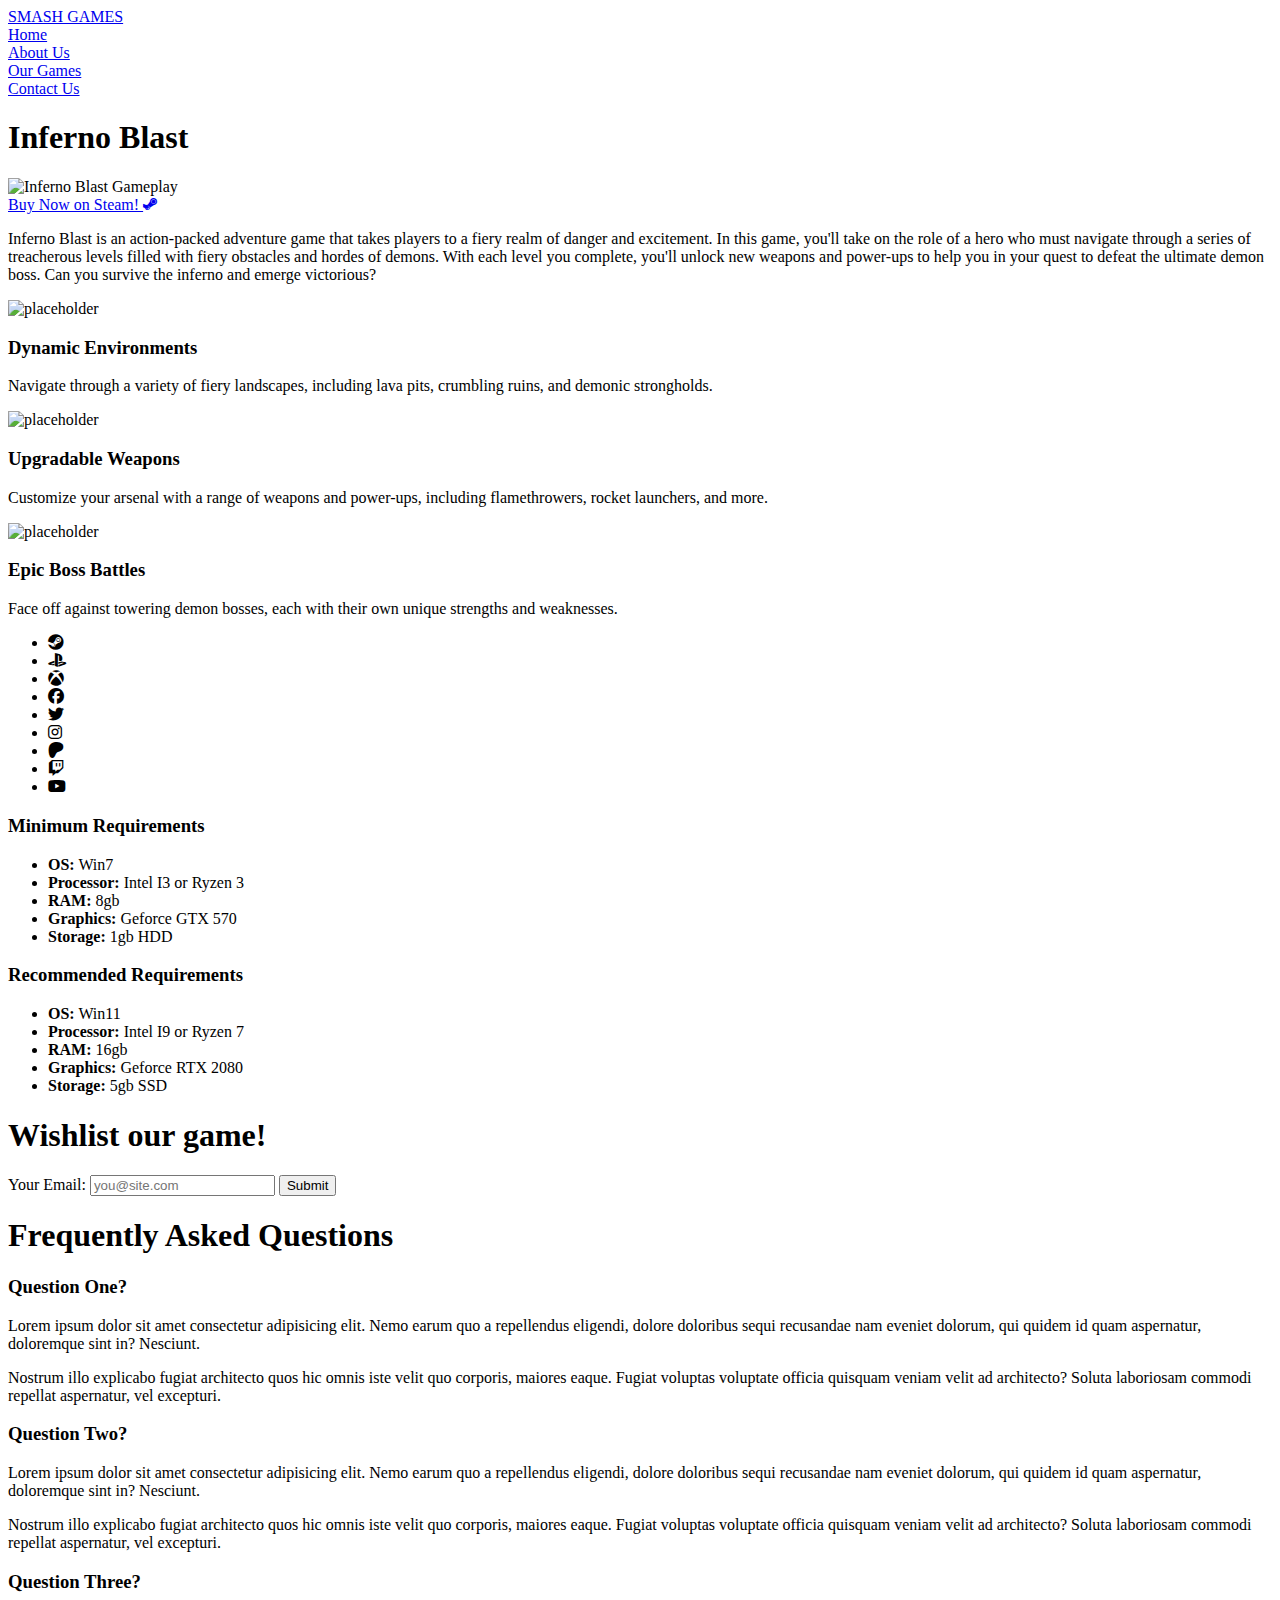
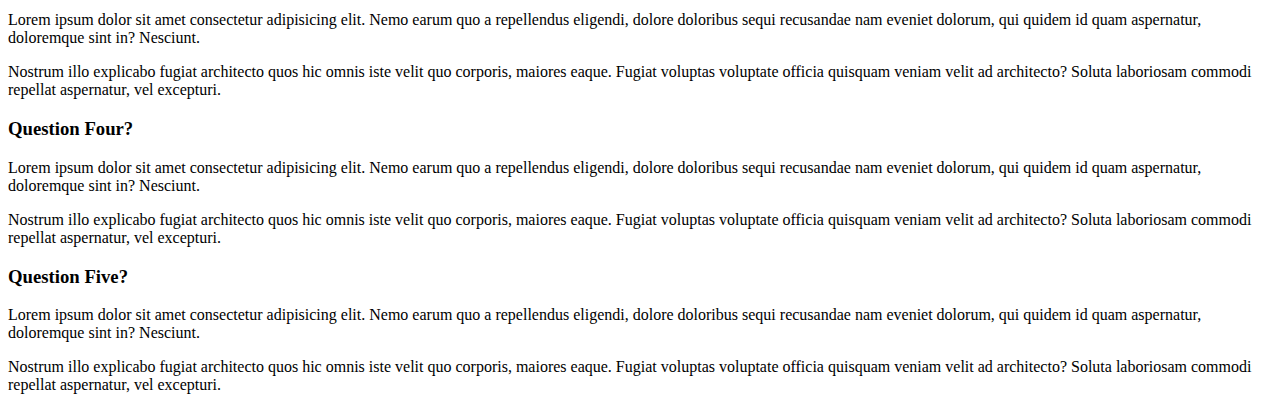
==== blast.html @ 544ba373 "Created a box loop function" ====
<!DOCTYPE html>
<html lang="en">
<head>
    <meta charset="UTF-8">
    <meta http-equiv="X-UA-Compatible" content="IE=edge">
    <meta name="viewport" content="width=device-width, initial-scale=1.0">
    <title>Smash Games - Inferno Blast</title>
    <link rel="stylesheet" href="style.css">
    <link rel="stylesheet" href="https://cdnjs.cloudflare.com/ajax/libs/font-awesome/6.3.0/css/all.min.css">
</head>
<body>
    <header>
        <nav>
            <div class="branding">
                <a href="index.html">SMASH GAMES</a>
            </div>

            <div class="nav-item"><a href="index.html">Home</a></div>
            <div class="nav-item"><a href="about.html">About Us</a></div>
            <div class="nav-item"><a href="games.html">Our Games</a></div>
            <div class="nav-item"><a href="contact.html">Contact Us</a></div>                
        </nav>
    </header>

    <main id="main" class="centered-fluid">
        <div class="title">
            <h1>Inferno Blast</h1>
        </div>

        <div class="call-to-action">
            <img src="images/Inferno-Jumbotron.png" alt="Inferno Blast Gameplay" />
            <br />
            <a class="btn" href="https://steampowered.com" target="_blank">Buy Now on Steam! <i class="fa-brands fa-steam-symbol"></i></a>
        </div>

        <div class="description block accent-color">
            <p class="description-text">Inferno Blast is an action-packed adventure game that takes players to a fiery realm of danger and excitement. In this game, you'll take on the role of a hero who must navigate through a series of treacherous levels filled with fiery obstacles and hordes of demons. With each level you complete, you'll unlock new weapons and power-ups to help you in your quest to defeat the ultimate demon boss. Can you survive the inferno and emerge victorious?</p>
        </div>

        <div class="features">
            <div class="deck">
                <div class="card">
                    <img src="images/Inferno/Inferno-2-short.png" alt="placeholder">
                    <div class="card-body">
                        <h3>Dynamic Environments</h3>
                        <p>Navigate through a variety of fiery landscapes, including lava pits, crumbling ruins, and demonic strongholds.</p>
                    </div>
                </div>
                <div class="card">
                    <img src="images/Inferno/Inferno-1-short.png" alt="placeholder">
                    <div class="card-body">
                        <h3>Upgradable Weapons</h3>
                        <p>Customize your arsenal with a range of weapons and power-ups, including flamethrowers, rocket launchers, and more.</p>
                    </div>
                </div>
                <div class="card">
                    <img src="images/Inferno/Inferno-3-short.png" alt="placeholder">
                    <div class="card-body">
                        <h3>Epic Boss Battles</h3>
                        <p>Face off against towering demon bosses, each with their own unique strengths and weaknesses.</p>
                    </div>
                </div>

            </div>
        </div>


        <div class="block accent-color">
            <div class="platforms">
                <ul class="brand-list">
                    <li><i class="fa-brands fa-steam"></i></li>
                    <li><i class="fa-brands fa-playstation"></i></li>
                    <li><i class="fa-brands fa-xbox"></i></li>
                    <li><i class="fa-brands fa-facebook"></i></li>
                    <li><i class="fa-brands fa-twitter"></i></li>
                    <li><i class="fa-brands fa-instagram"></i></li>
                    <li><i class="fa-brands fa-patreon"></i></li>
                    <li><i class="fa-brands fa-twitch"></i></li>
                    <li><i class="fa-brands fa-youtube"></i></li>
                </ul>
            </div>
    
            <div class="reqs">
                <div>
                    <h3>Minimum Requirements</h3>
                    <ul>
                        <li><strong>OS:</strong> Win7</li>
                        <li><strong>Processor:</strong> Intel I3 or Ryzen 3</li>
                        <li><strong>RAM:</strong> 8gb</li>
                        <li><strong>Graphics:</strong> Geforce GTX 570</li>
                        <li><strong>Storage:</strong> 1gb HDD</li>
                    </ul>
                </div>
                
                <div>
                    <h3>Recommended Requirements</h3>
                    <ul>
                        <li><strong>OS:</strong> Win11</li>
                        <li><strong>Processor:</strong> Intel I9 or Ryzen 7</li>
                        <li><strong>RAM:</strong> 16gb</li>
                        <li><strong>Graphics:</strong> Geforce RTX 2080</li>
                        <li><strong>Storage:</strong> 5gb SSD</li>
                    </ul>
                </div>
            </div>
        </div>
        
        <div class="wishlist-form">
            <!-- Heading/description -->
            <h1>Wishlist our game!</h1>
            <form action="wishlist.html">
                <label for="email">Your Email:</label>
                <input type="text" name="email" placeholder="you@site.com" />
                <input type="submit" />
            </form>
        </div>

        <div class="faq block accent-color">
            <div class="title">
                <h1>Frequently Asked Questions</h1>
            </div>
            <div class="questions">
                <div class="question">
                <h3 class="titles">Question One?</h3>
                <p class="questions">Lorem ipsum dolor sit amet consectetur adipisicing elit. Nemo earum quo a repellendus eligendi, dolore doloribus sequi recusandae nam eveniet dolorum, qui quidem id quam aspernatur, doloremque sint in? Nesciunt.</p>
                <p class="answers">Nostrum illo explicabo fugiat architecto quos hic omnis iste velit quo corporis, maiores eaque. Fugiat voluptas voluptate officia quisquam veniam velit ad architecto? Soluta laboriosam commodi repellat aspernatur, vel excepturi.</p>
                </div>
                <div class="question">
                <h3 class="titles">Question Two?</h3>
                <p class="questions">Lorem ipsum dolor sit amet consectetur adipisicing elit. Nemo earum quo a repellendus eligendi, dolore doloribus sequi recusandae nam eveniet dolorum, qui quidem id quam aspernatur, doloremque sint in? Nesciunt.</p>
                <p class="answers">Nostrum illo explicabo fugiat architecto quos hic omnis iste velit quo corporis, maiores eaque. Fugiat voluptas voluptate officia quisquam veniam velit ad architecto? Soluta laboriosam commodi repellat aspernatur, vel excepturi.</p>
                </div>
                <div class="question">
                    <h3 class="titles">Question Three?</h3>
                    <p class="questions">Lorem ipsum dolor sit amet consectetur adipisicing elit. Nemo earum quo a repellendus eligendi, dolore doloribus sequi recusandae nam eveniet dolorum, qui quidem id quam aspernatur, doloremque sint in? Nesciunt.</p>
                    <p class="answers">Nostrum illo explicabo fugiat architecto quos hic omnis iste velit quo corporis, maiores eaque. Fugiat voluptas voluptate officia quisquam veniam velit ad architecto? Soluta laboriosam commodi repellat aspernatur, vel excepturi.</p>
                </div>
                <div class="question">
                <h3 class="titles">Question Four?</h3>
                <p class="questions">Lorem ipsum dolor sit amet consectetur adipisicing elit. Nemo earum quo a repellendus eligendi, dolore doloribus sequi recusandae nam eveniet dolorum, qui quidem id quam aspernatur, doloremque sint in? Nesciunt.</p>
                <p class="answers">Nostrum illo explicabo fugiat architecto quos hic omnis iste velit quo corporis, maiores eaque. Fugiat voluptas voluptate officia quisquam veniam velit ad architecto? Soluta laboriosam commodi repellat aspernatur, vel excepturi.</p>
                </div>
                <div class="question">
                <h3 class="titles">Question Five?</h3>
                <p class="questions">Lorem ipsum dolor sit amet consectetur adipisicing elit. Nemo earum quo a repellendus eligendi, dolore doloribus sequi recusandae nam eveniet dolorum, qui quidem id quam aspernatur, doloremque sint in? Nesciunt.</p>
                <p class="answers">Nostrum illo explicabo fugiat architecto quos hic omnis iste velit quo corporis, maiores eaque. Fugiat voluptas voluptate officia quisquam veniam velit ad architecto? Soluta laboriosam commodi repellat aspernatur, vel excepturi.</p>
                </div>
            </div>
        </div>
    </main>
</body>
</html>
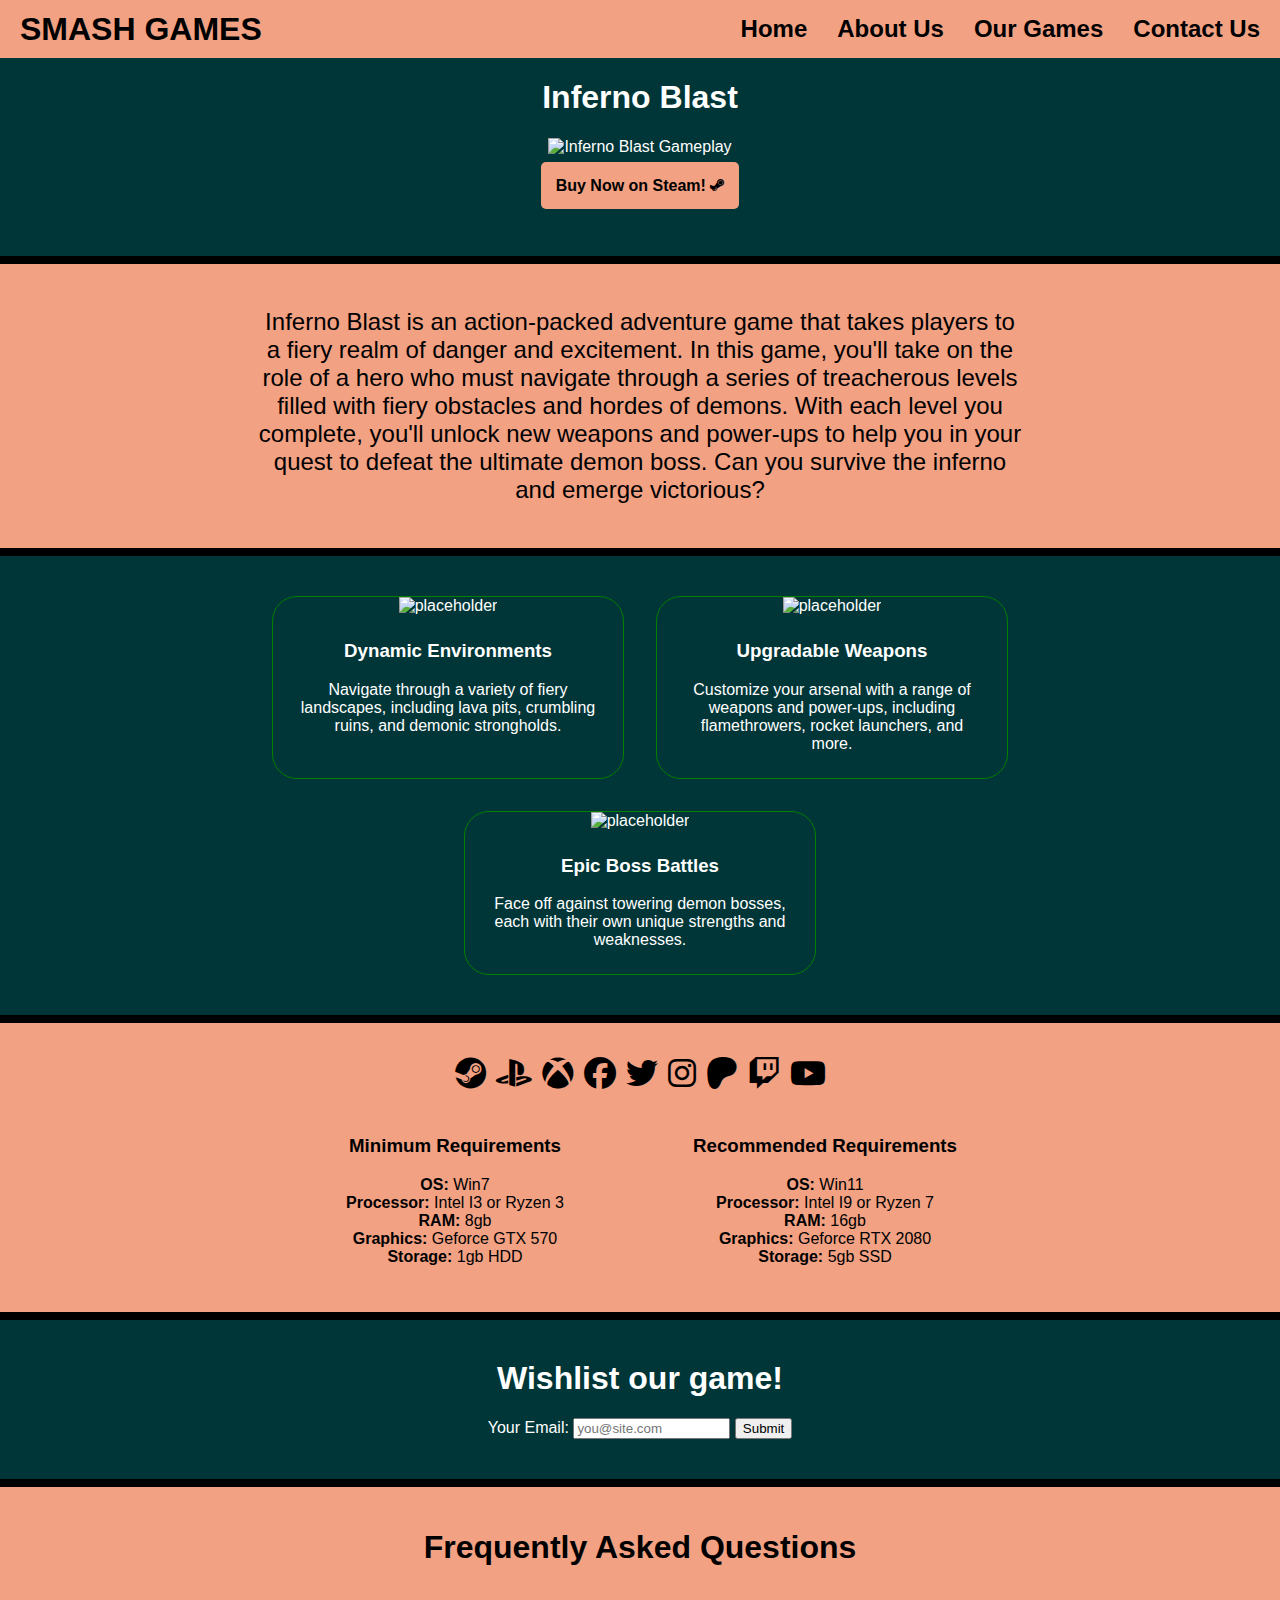
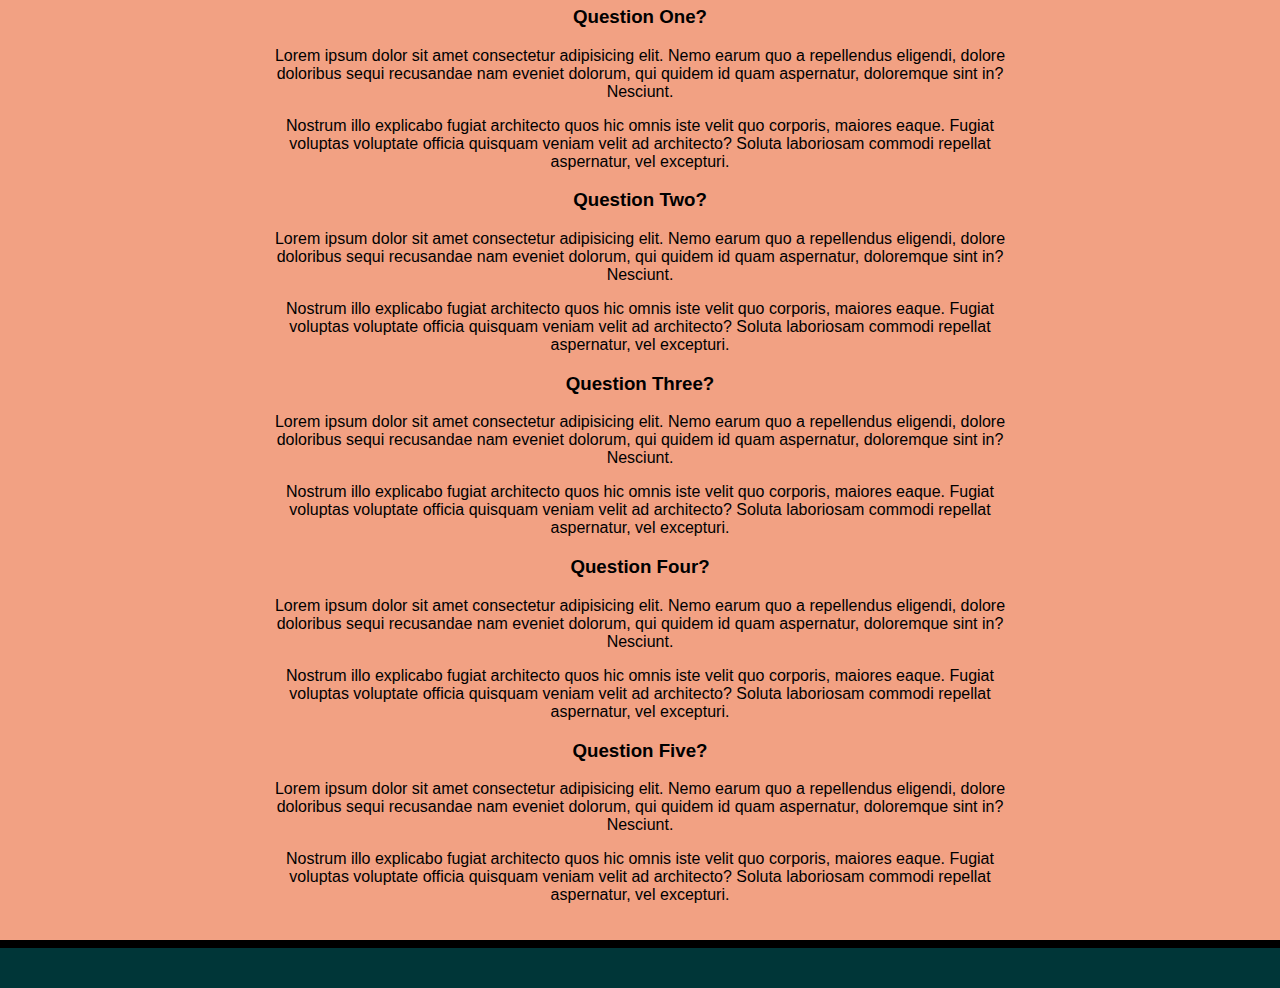
==== commit 9f60cb94: "Finished project" ====
--- a/blast.html
+++ b/blast.html
@@ -81,7 +81,7 @@
             </div>
     
             <div class="reqs">
-                <div>
+                <div class="mreq">
                     <h3>Minimum Requirements</h3>
                     <ul>
                         <li><strong>OS:</strong> Win7</li>
@@ -92,7 +92,7 @@
                     </ul>
                 </div>
                 
-                <div>
+                <div class="rreq">
                     <h3>Recommended Requirements</h3>
                     <ul>
                         <li><strong>OS:</strong> Win11</li>
@@ -121,29 +121,29 @@
             </div>
             <div class="questions">
                 <div class="question">
-                <h3 class="titles">Question One?</h3>
-                <p class="questions">Lorem ipsum dolor sit amet consectetur adipisicing elit. Nemo earum quo a repellendus eligendi, dolore doloribus sequi recusandae nam eveniet dolorum, qui quidem id quam aspernatur, doloremque sint in? Nesciunt.</p>
-                <p class="answers">Nostrum illo explicabo fugiat architecto quos hic omnis iste velit quo corporis, maiores eaque. Fugiat voluptas voluptate officia quisquam veniam velit ad architecto? Soluta laboriosam commodi repellat aspernatur, vel excepturi.</p>
+                    <h3>Question One?</h3>
+                    <p>Lorem ipsum dolor sit amet consectetur adipisicing elit. Nemo earum quo a repellendus eligendi, dolore doloribus sequi recusandae nam eveniet dolorum, qui quidem id quam aspernatur, doloremque sint in? Nesciunt.</p>
+                    <p>Nostrum illo explicabo fugiat architecto quos hic omnis iste velit quo corporis, maiores eaque. Fugiat voluptas voluptate officia quisquam veniam velit ad architecto? Soluta laboriosam commodi repellat aspernatur, vel excepturi.</p>
                 </div>
                 <div class="question">
-                <h3 class="titles">Question Two?</h3>
-                <p class="questions">Lorem ipsum dolor sit amet consectetur adipisicing elit. Nemo earum quo a repellendus eligendi, dolore doloribus sequi recusandae nam eveniet dolorum, qui quidem id quam aspernatur, doloremque sint in? Nesciunt.</p>
-                <p class="answers">Nostrum illo explicabo fugiat architecto quos hic omnis iste velit quo corporis, maiores eaque. Fugiat voluptas voluptate officia quisquam veniam velit ad architecto? Soluta laboriosam commodi repellat aspernatur, vel excepturi.</p>
+                    <h3>Question Two?</h3>
+                    <p>Lorem ipsum dolor sit amet consectetur adipisicing elit. Nemo earum quo a repellendus eligendi, dolore doloribus sequi recusandae nam eveniet dolorum, qui quidem id quam aspernatur, doloremque sint in? Nesciunt.</p>
+                    <p>Nostrum illo explicabo fugiat architecto quos hic omnis iste velit quo corporis, maiores eaque. Fugiat voluptas voluptate officia quisquam veniam velit ad architecto? Soluta laboriosam commodi repellat aspernatur, vel excepturi.</p>
                 </div>
                 <div class="question">
-                    <h3 class="titles">Question Three?</h3>
-                    <p class="questions">Lorem ipsum dolor sit amet consectetur adipisicing elit. Nemo earum quo a repellendus eligendi, dolore doloribus sequi recusandae nam eveniet dolorum, qui quidem id quam aspernatur, doloremque sint in? Nesciunt.</p>
-                    <p class="answers">Nostrum illo explicabo fugiat architecto quos hic omnis iste velit quo corporis, maiores eaque. Fugiat voluptas voluptate officia quisquam veniam velit ad architecto? Soluta laboriosam commodi repellat aspernatur, vel excepturi.</p>
+                    <h3>Question Three?</h3>
+                    <p>Lorem ipsum dolor sit amet consectetur adipisicing elit. Nemo earum quo a repellendus eligendi, dolore doloribus sequi recusandae nam eveniet dolorum, qui quidem id quam aspernatur, doloremque sint in? Nesciunt.</p>
+                    <p>Nostrum illo explicabo fugiat architecto quos hic omnis iste velit quo corporis, maiores eaque. Fugiat voluptas voluptate officia quisquam veniam velit ad architecto? Soluta laboriosam commodi repellat aspernatur, vel excepturi.</p>
                 </div>
                 <div class="question">
-                <h3 class="titles">Question Four?</h3>
-                <p class="questions">Lorem ipsum dolor sit amet consectetur adipisicing elit. Nemo earum quo a repellendus eligendi, dolore doloribus sequi recusandae nam eveniet dolorum, qui quidem id quam aspernatur, doloremque sint in? Nesciunt.</p>
-                <p class="answers">Nostrum illo explicabo fugiat architecto quos hic omnis iste velit quo corporis, maiores eaque. Fugiat voluptas voluptate officia quisquam veniam velit ad architecto? Soluta laboriosam commodi repellat aspernatur, vel excepturi.</p>
+                    <h3>Question Four?</h3>
+                    <p>Lorem ipsum dolor sit amet consectetur adipisicing elit. Nemo earum quo a repellendus eligendi, dolore doloribus sequi recusandae nam eveniet dolorum, qui quidem id quam aspernatur, doloremque sint in? Nesciunt.</p>
+                    <p>Nostrum illo explicabo fugiat architecto quos hic omnis iste velit quo corporis, maiores eaque. Fugiat voluptas voluptate officia quisquam veniam velit ad architecto? Soluta laboriosam commodi repellat aspernatur, vel excepturi.</p>
                 </div>
                 <div class="question">
-                <h3 class="titles">Question Five?</h3>
-                <p class="questions">Lorem ipsum dolor sit amet consectetur adipisicing elit. Nemo earum quo a repellendus eligendi, dolore doloribus sequi recusandae nam eveniet dolorum, qui quidem id quam aspernatur, doloremque sint in? Nesciunt.</p>
-                <p class="answers">Nostrum illo explicabo fugiat architecto quos hic omnis iste velit quo corporis, maiores eaque. Fugiat voluptas voluptate officia quisquam veniam velit ad architecto? Soluta laboriosam commodi repellat aspernatur, vel excepturi.</p>
+                    <h3>Question Five?</h3>
+                    <p>Lorem ipsum dolor sit amet consectetur adipisicing elit. Nemo earum quo a repellendus eligendi, dolore doloribus sequi recusandae nam eveniet dolorum, qui quidem id quam aspernatur, doloremque sint in? Nesciunt.</p>
+                    <p>Nostrum illo explicabo fugiat architecto quos hic omnis iste velit quo corporis, maiores eaque. Fugiat voluptas voluptate officia quisquam veniam velit ad architecto? Soluta laboriosam commodi repellat aspernatur, vel excepturi.</p>
                 </div>
             </div>
         </div>
--- a/style.css
+++ b/style.css
@@ -0,0 +1,238 @@
+/*
+Midnight Green - #003638
+Atomic Tangerine - #F2A183
+White - #FFFFFF
+*/
+
+html * {
+    font-family: 'Gill Sans', 'Gill Sans MT', Calibri, 'Trebuchet MS', sans-serif;
+}
+
+body {
+    background-color: #003638;
+    margin: 0;
+}
+
+/* Header stuff */
+
+header {
+    background-color: #F2A183;
+    /*
+        Black #000000
+        white #ffffff - #fff
+        #333 - #333333
+        #af0 - #aaff00
+
+        #red red grn grn blu blu alpha alpha
+        #ff0000ff
+    */
+}
+
+nav {
+    display: flex;
+    align-items: center;
+    gap: 10px;
+}
+
+.branding {
+    font-weight: bolder;
+    font-size: 2em;
+    margin-right: auto;
+    padding-left: 20px;
+}
+
+.branding a {
+    text-decoration: none;
+    color: black;
+}
+
+.nav-item {
+    font-weight: bold;
+    font-size: 1.5em;
+    /* padding: left/right top/bottom */
+    padding: 15px 10px;
+    /* padding-top: 10px */
+    /* padding: 10px */
+    /* padding: top right bottom left; */
+}
+
+.nav-item a {
+    text-decoration: none;
+    color: black;
+}
+
+.nav-item:last-of-type {
+    padding-right: 20px;
+}
+
+.nav-item:hover {
+    background-color: #003638;
+}
+
+.nav-item:hover a {
+    color: white;
+}
+
+/* Main Body */
+main {
+    color: white;
+}
+
+.bold {
+    font-weight: bold;
+}
+
+.centered {
+    width: 80%;
+    text-align: center;
+    margin: auto;
+}
+
+#name {
+    background-color: pink;
+}
+
+/* card styles */
+
+.deck {
+    display: flex;
+    gap: 2em;
+    width: 80%;
+    margin: auto;
+    flex-wrap: wrap;
+    justify-content: center;
+}
+
+.card {
+    width: 200px;
+    border: 1px solid green;
+    border-radius: 25px;
+    overflow: hidden;
+}
+
+.card img {
+    width: 100%;
+}
+
+.card .card-body {
+    margin: 25px;
+    text-align: center;
+}
+
+/* Page styles */
+.btn {
+    text-decoration: none;
+    padding: 15px;
+    background-color: #F2A183;
+    border-radius: 5px;
+    color: black;
+    font-weight: bold;
+    line-height: 60px;
+}
+
+/* Description styles */
+div.block {
+    margin-top: 40px;
+    margin-bottom: 40px;
+    padding-left: 20%;
+    padding-right: 20%;
+    padding-top: 20px;
+    padding-bottom: 20px;
+}
+
+.description-text {
+    font-size: 1.5em;
+}
+
+.accent-color {
+    border-top: 8px solid black;
+    border-bottom: 8px solid black;
+    background-color: #F2A183;
+    color: black;
+}
+
+.reversed-color {
+    border-top: 8px solid #F2A183;
+    border-bottom: 8px solid #F2A183;
+    background-color: black;
+    color: #F2A183;
+}
+
+.centered-fluid {
+    text-align: center;
+    margin: auto;
+}
+
+.card {
+    width: 350px;
+}
+
+.platforms .brand-list {
+    list-style: none;
+    display: flex;
+    flex-wrap: wrap;
+    font-size: 2.0em;
+    justify-content: center;
+    padding-left: 0;
+    margin-top: 8px;
+    margin-bottom: 8px;
+}
+
+.platforms .brand-list li {
+    padding: 5px;
+}
+
+.platforms .brand-list i {
+    transition: 10s;
+}
+
+.platforms .brand-list i:hover {
+    font-size: 1.5em;
+}
+
+.reqs {
+    display: flex;
+    justify-content: center;
+    flex-wrap: wrap;
+}
+
+.reqs div {
+    padding: 10px;
+    width: 350px;
+    /* text-align: left; */
+}
+
+.reqs div ul {
+    padding-left: 0;
+}
+
+.reqs div ul li {
+    list-style: none;
+}
+
+.contact-form {
+    text-align: left;
+}
+
+.contact-form label {
+    font-weight: bold;
+}
+
+.contact-form input[type=text],
+.contact-form textarea {
+    width: 100%;
+}
+
+.contact-form textarea {
+    height: 200px;
+}
+
+.faq {
+    display: flex;
+    flex-direction: column;
+    justify-content: center;
+}
+
+.q-block {
+    margin: auto;
+}